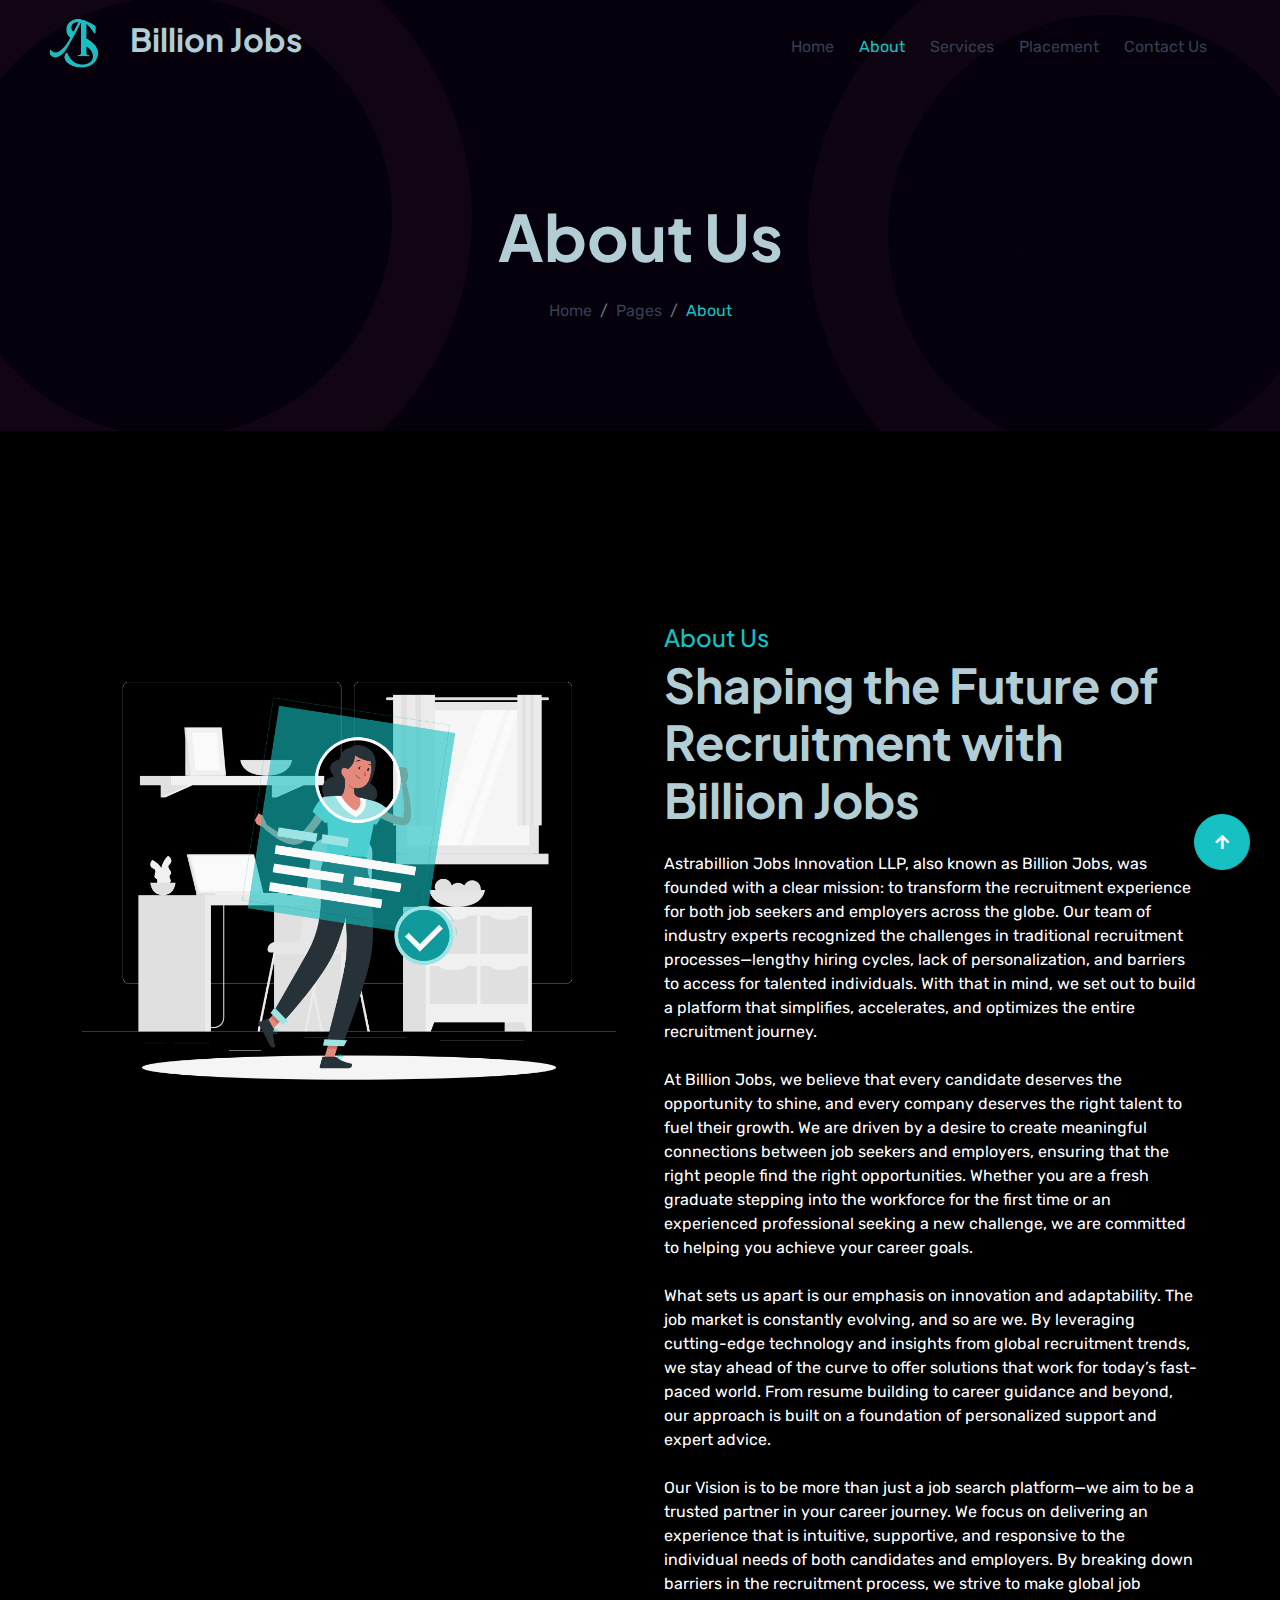
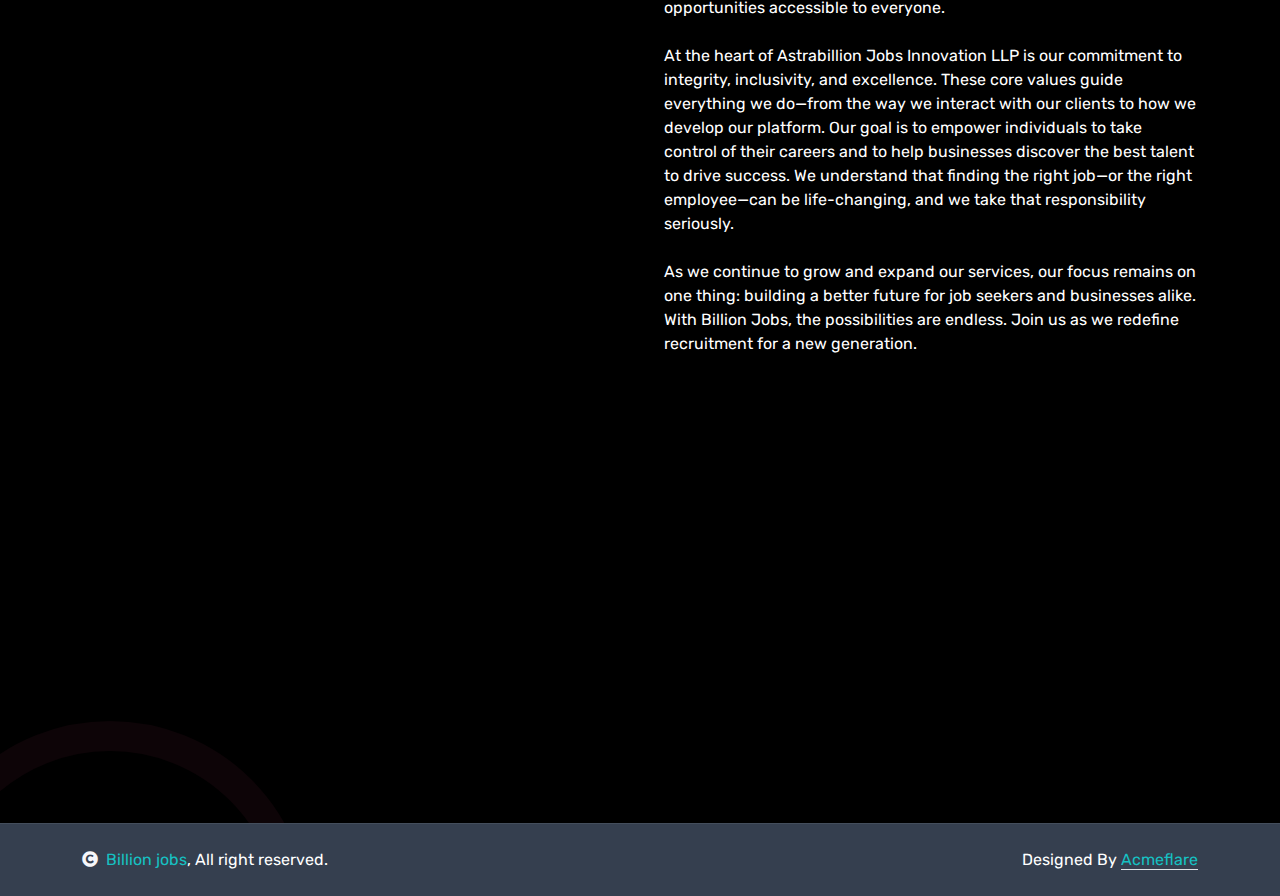
==== about.html @ 81c272f9 "first commit" ====
<!DOCTYPE html>
<html lang="en">

    <head>
        <meta charset="utf-8">
        <title>Billion jobs</title>
        <link rel="shortcut icon" href="img/logo.png" type="image/x-icon">
        <meta content="width=device-width, initial-scale=1.0" name="viewport">
        <meta content="" name="keywords">
        <meta content="" name="description">

        <!-- Google Web Fonts -->
        <link rel="preconnect" href="https://fonts.googleapis.com">
        <link rel="preconnect" href="https://fonts.gstatic.com" crossorigin>
        <link href="https://fonts.googleapis.com/css2?family=Plus+Jakarta+Sans:wght@500;600;700&family=Rubik:wght@400;500&display=swap" rel="stylesheet"> 

        <!-- Icon Font Stylesheet -->
        <link rel="stylesheet" href="https://use.fontawesome.com/releases/v5.15.4/css/all.css"/>
        <link href="https://cdn.jsdelivr.net/npm/bootstrap-icons@1.4.1/font/bootstrap-icons.css" rel="stylesheet">

        <!-- Libraries Stylesheet -->
        <link href="lib/animate/animate.min.css" rel="stylesheet">
        <link href="lib/owlcarousel/assets/owl.carousel.min.css" rel="stylesheet">
        <link href="lib/lightbox/css/lightbox.min.css" rel="stylesheet">


        <!-- Customized Bootstrap Stylesheet -->
        <link href="css/bootstrap.min.css" rel="stylesheet">

        <!-- Template Stylesheet -->
        <link href="css/style.css" rel="stylesheet">
    </head>

    <body>

        <!-- Spinner Start -->
        <div id="spinner" class="show bg-white position-fixed translate-middle w-100 vh-100 top-50 start-50 d-flex align-items-center justify-content-center">
            <div class="spinner-border text-primary" style="width: 3rem; height: 3rem;" role="status">
                <span class="sr-only">Loading...</span>
            </div>
        </div>
        <!-- Spinner End -->


        <!-- Navbar & Hero Start -->
        <div class="container-fluid header position-relative overflow-hidden p-0">
            <nav class="navbar navbar-expand-lg fixed-top navbar-light px-4 px-lg-5 py-3 py-lg-0">
                <a href="index.html" class="navbar-brand p-0">
                  
                   <h2 style="font-weight:bolder;"> <img src="img/logo.png" alt="Logo"> &nbsp; &nbsp;  Billion Jobs </h2>
                </a>
                <button class="navbar-toggler" type="button" data-bs-toggle="collapse" data-bs-target="#navbarCollapse">
                    <span class="fa fa-bars"></span>
                </button>
                <div class="collapse navbar-collapse" id="navbarCollapse">
                    <div class="navbar-nav ms-auto py-0">
                        <a href="index.html" class="nav-item nav-link ">Home</a>
                        <a href="about.html" class="nav-item nav-link active">About</a>
                        <a href="service.html" class="nav-item nav-link">Services</a>
                        <a href="Placement.html" class="nav-item nav-link">Placement</a>
                        
                        
                        <a href="contact.html" class="nav-item nav-link">Contact Us</a>
                    </div>
                   
                </div>
            </nav>
        <!-- Navbar & Hero End -->


         <!-- Header Start -->
         <div class="container-fluid bg-breadcrumb">
            <ul class="breadcrumb-animation">
                <li></li>
                <li></li>
                <li></li>
                <li></li>
                <li></li>
                <li></li>
                <li></li>
                <li></li>
                <li></li>
                <li></li>
            </ul>
            <div class="container text-center py-5" style="max-width: 900px;">
                <h3 class="display-3 mb-4 wow fadeInDown" data-wow-delay="0.1s">About Us</h1>
                <ol class="breadcrumb justify-content-center mb-0 wow fadeInDown" data-wow-delay="0.3s">
                    <li class="breadcrumb-item"><a href="index.html">Home</a></li>
                    <li class="breadcrumb-item"><a href="#">Pages</a></li>
                    <li class="breadcrumb-item active text-primary">About</li>
                </ol>    
            </div>
        </div>
        <!-- Header End -->


        <!-- About Start -->
      <!-- About Start -->
      <div class="container-fluid overflow-hidden py-5" style="margin-top: 6rem;">
        <div class="container py-5">
            <div class="row g-5">
                <div class="col-lg-6 wow fadeInUp" data-wow-delay="0.1s">
                    <div class="RotateMoveLeft">
                        <img src="img/about-1.png" class="img-fluid w-100" alt="Billion Jobs Team">
                    </div>
                </div>
                <div class="col-lg-6 wow fadeInUp" data-wow-delay="0.3s">
                    <h4 class="mb-1 text-primary">About Us</h4>
                    <h1 class="display-5 mb-4">Shaping the Future of Recruitment with Billion Jobs</h1>
                    <p class="mb-4">
                        Astrabillion Jobs Innovation LLP, also known as Billion Jobs, was founded with a clear mission: to transform the recruitment experience for both job seekers and employers across the globe. Our team of industry experts recognized the challenges in traditional recruitment processes—lengthy hiring cycles, lack of personalization, and barriers to access for talented individuals. With that in mind, we set out to build a platform that simplifies, accelerates, and optimizes the entire recruitment journey.
                    </p>
                    <p class="mb-4">
                        At Billion Jobs, we believe that every candidate deserves the opportunity to shine, and every company deserves the right talent to fuel their growth. We are driven by a desire to create meaningful connections between job seekers and employers, ensuring that the right people find the right opportunities. Whether you are a fresh graduate stepping into the workforce for the first time or an experienced professional seeking a new challenge, we are committed to helping you achieve your career goals.
                    </p>
                    <p class="mb-4">
                        What sets us apart is our emphasis on innovation and adaptability. The job market is constantly evolving, and so are we. By leveraging cutting-edge technology and insights from global recruitment trends, we stay ahead of the curve to offer solutions that work for today’s fast-paced world. From resume building to career guidance and beyond, our approach is built on a foundation of personalized support and expert advice.
                    </p>
                    <p class="mb-4">
                        Our Vision is to be more than just a job search platform—we aim to be a trusted partner in your career journey. We focus on delivering an experience that is intuitive, supportive, and responsive to the individual needs of both candidates and employers. By breaking down barriers in the recruitment process, we strive to make global job opportunities accessible to everyone.
                    </p>
                    <p class="mb-4">
                        At the heart of Astrabillion Jobs Innovation LLP is our commitment to integrity, inclusivity, and excellence. These core values guide everything we do—from the way we interact with our clients to how we develop our platform. Our goal is to empower individuals to take control of their careers and to help businesses discover the best talent to drive success. We understand that finding the right job—or the right employee—can be life-changing, and we take that responsibility seriously.
                    </p>
                    <p class="mb-4">
                        As we continue to grow and expand our services, our focus remains on one thing: building a better future for job seekers and businesses alike. With Billion Jobs, the possibilities are endless. Join us as we redefine recruitment for a new generation.
                    </p>
                </div>
            </div>
        </div>
    </div>
    
<!-- About End -->

        <!-- About End -->


      
 <!-- Footer Start -->
 <div class="container-fluid footer py-5 wow fadeIn" data-wow-delay="0.2s">
    <div class="container py-5">
        <div class="row g-5">
            <div class="col-md-6 col-lg-6 col-xl-6">
                <div class="footer-item d-flex flex-column">
                    <h4 class="mb-4">Contact Info</h4>
                    <a href="mailto:admin@billionjobs.in"><i class="fas fa-envelope me-2"></i> admin@billionjobs.in</a>
                    <a href="tel:+917994509956"><i class="fas fa-phone me-2"></i> +91 79945 09956</a>
                    <div class="d-flex align-items-center">
                        <i class="fas fa-share fa-2x text-secondary me-2"></i>
                        <a class="btn-square btn btn-primary rounded-circle mx-1" href="https://www.instagram.com/billion_jobs?igsh=MWQ5cG5sejhnY2w0Mg==" target="_blank"><i class="fab fa-instagram"></i></a>
                        <a class="btn-square btn btn-primary rounded-circle mx-1" href="https://www.facebook.com/billionjobs.in?mibextid=ZbWKwL" target="_blank"><i class="fab fa-facebook-f"></i></a>
                        <a class="btn-square btn btn-primary rounded-circle mx-1" href="https://www.linkedin.com/company/billion-jobs/" target="_blank"><i class="fab fa-linkedin-in"></i></a>
                    </div>
                </div>
            </div>
            <div class="col-md-6 col-lg-6 col-xl-6">
                
            </div>
        </div>
    </div>
</div>

<!-- Footer End -->


<!-- Copyright Start -->
<div class="container-fluid copyright py-4">
    <div class="container">
        <div class="row g-4 align-items-center">
            <div class="col-md-6 text-center text-md-start mb-md-0">
                <span class="text-white"><a href="#"><i class="fas fa-copyright text-light me-2"></i>Billion jobs</a>, All right reserved.</span>
            </div>
            <div class="col-md-6 text-center text-md-end text-white">
                <!--/* This template is free as long as you keep the below author’s credit link/attribution link/backlink. ***/-->
                <!--/*** If you'd like to use the template without the below author’s credit link/attribution link/backlink, ***/-->
                <!--/*** you can purchase the Credit Removal License from "https://htmlcodex.com/credit-removal". ***/-->
                Designed By <a class="border-bottom" href="https://www.acmeflare.in/">Acmeflare</a>
            </div>
        </div>
    </div>
</div>
<!-- Copyright End -->


        <!-- Back to Top -->
        <a href="#" class="btn btn-primary btn-lg-square back-to-top"><i class="fa fa-arrow-up"></i></a>   

        
    <!-- JavaScript Libraries -->
    <script src="https://ajax.googleapis.com/ajax/libs/jquery/3.6.4/jquery.min.js"></script>
    <script src="https://cdn.jsdelivr.net/npm/bootstrap@5.0.0/dist/js/bootstrap.bundle.min.js"></script>
    <script src="lib/wow/wow.min.js"></script>
    <script src="lib/easing/easing.min.js"></script>
    <script src="lib/waypoints/waypoints.min.js"></script>
    <script src="lib/counterup/counterup.min.js"></script>
    <script src="lib/owlcarousel/owl.carousel.min.js"></script>
    <script src="lib/lightbox/js/lightbox.min.js"></script>
    

    <!-- Template Javascript -->
    <script src="js/main.js"></script>
    </body>

</html>
---- css/style.css ----
/*** Spinner Start ***/
/*** Spinner ***/
#spinner {
    opacity: 0;
    visibility: hidden;
    transition: opacity .5s ease-out, visibility 0s linear .5s;
    z-index: 99999;
}

#spinner.show {
    transition: opacity .5s ease-out, visibility 0s linear 0s;
    visibility: visible;
    opacity: 1;
}
/*** Spinner End ***/
body{
    background-color: black;
    color: white;
}
.back-to-top {
    position: fixed;
    right: 30px;
    bottom: 30px;
    display: flex;
    width: 45px;
    height: 45px;
    align-items: center;
    justify-content: center;
    transition: 0.5s;
    z-index: 99;
}
.form-floating{
    color: #000000;
}
/*** Button Start ***/
.btn {
    font-weight: 600;
    transition: .5s;
}

.btn-square {
    width: 32px;
    height: 32px;
}

.btn-sm-square {
    width: 34px;
    height: 34px;
}

.btn-md-square {
    width: 44px;
    height: 44px;
}

.btn-lg-square {
    width: 56px;
    height: 56px;
}

.btn-square,
.btn-sm-square,
.btn-md-square,
.btn-lg-square {
    padding: 0;
    display: flex;
    align-items: center;
    justify-content: center;
    font-weight: normal;
    border-radius: 50%;
}

.btn.btn-primary {
    background: var(--bs-primary) !important;
    color: var(--bs-white) !important;
    font-weight: 400;
    transition: 0.5s;
}

.btn.btn-primary:hover {
    background: var(--bs-white) !important;
    color: var(--bs-primary) !important;
}

.btn.btn-light {
    background: var(--bs-light) !important;
    color: var(--bs-primary) !important;
    font-weight: 400;
    transition: 0.5s;
}

.btn.btn-light:hover {
    background: var(--bs-primary) !important;
    color: var(--bs-light) !important;
}


.RotateMoveLeft {
    position: relative;
    animation: RotateMoveLeft 10s linear infinite;
}

.RotateMoveRight {
    position: relative;
    animation: RotateMoveLeft 10s linear infinite;
}

@keyframes RotateMoveLeft {
    0%   {left: 0px;}
    50%   {left: 40px;}
    100%  {left: 0px;}
}

@keyframes RotateMoveRight {
    0%   {right: 0px;}
    50%   {right: 40px;}
    100%  {right: 0px;}
}


/*** Navbar ***/
.navbar-light .navbar-nav .nav-link {
    margin-right: 25px;
    padding: 35px 0;
    color: var(--bs-dark) !important;
    font-size: 16px;
    font-weight: 400;
    outline: none;
    transition: .5s;


}

.sticky-top.navbar-light .navbar-nav .nav-link {
    padding: 20px 0;
    color: var(--dark) !important;
}

.navbar-light .navbar-nav .nav-link:hover,
.navbar-light .navbar-nav .nav-link.active {
    color: var(--bs-primary) !important;
}

.navbar-light .navbar-brand img {
    max-height: 50px;
    transition: .5s;
}

.sticky-top.navbar-light .navbar-brand img {
    max-height: 45px;
}

.navbar .dropdown-toggle::after {
    border: none;
    content: "\f107";
    font-family: "Font Awesome 5 Free";
    font-weight: 600;
    vertical-align: middle;
    margin-left: 8px;
}

@media (min-width: 1200px) {
    .navbar .nav-item .dropdown-menu {
        display: block;
        visibility: hidden;
        top: 100%;
        transform: rotateX(-75deg);
        transform-origin: 0% 0%;
        border: 0;
        border-radius: 10px;
        transition: .5s;
        opacity: 0;
    }
}

.dropdown .dropdown-menu a:hover {
    background: var(--bs-primary);
    color: var(--bs-white);
}

.navbar .nav-item:hover .dropdown-menu {
    transform: rotateX(0deg);
    visibility: visible;
    background: var(--bs-light) !important;
    transition: .5s;
    opacity: 1;
}

.collapse.navbar-collapse {
    transition: 0.5s;
 
}

@media (max-width: 992px) {
    nav.bg-transparent {
        position: absolute;
        width: 100%;
        background: transparent !important;
    }

    .navbar.navbar-expand-lg button span {
        position: relative;
        z-index: 99;
    }

    .navbar {
        position: relative;
        background: var(--bs-light);
        z-index: 2;
    }

    .sticky-top.navbar-light {
        position: relative;
        background: #000000 !important;
        padding: 0 20px 20px 20px !important;
    }

    .sticky-top.navbar-light {
        background: transparent;
    }

    nav.navbar {
        padding: 0 30px 30px 0;
        background-color: #000000;
    }

    .navbar.navbar-expand-lg .navbar-toggler {
        padding: 10px 20px;
        border: 1px solid var(--bs-primary);
        color: var(--bs-primary);
    }

    .navbar-light .navbar-collapse {
        margin-top: 15px;
        border-top: 1px solid #000000;
   
    }

    .navbar-light .navbar-nav .nav-link,
    .sticky-top.navbar-light .navbar-nav .nav-link {
        padding: 10px 0;
        margin-left: 0;
        color: var(--bs-dark) !important;
    }


    .navbar-light .navbar-brand img {
        max-height: 45;
    }

    .headerhero {
        margin-top: -100px !important;
    }
}

@media (min-width: 992px) {
    .navbar-light {
        position: absolute;
        width: 100%;
        top: 0;
        left: 0;
        background: transparent !important;
        z-index: 999;
    }
    
    .sticky-top.navbar-light {
        position: fixed;
        background: black !important;
    }
}
/*** Navbar End ***/

/*** Single Page Hero Header Start ***/
.bg-breadcrumb {
    position: relative;
    overflow: hidden;
    background: linear-gradient(rgba(102, 16, 242, 0.05), rgba(102, 16, 242, 0.05));
    background-position: center center;
    background-repeat: no-repeat;
    background-size: cover;
    padding: 150px 0 60px 0;
    margin-bottom: 6rem;
    transition: 0.5s;
}

.bg-breadcrumb::after {
    content: "";
    position: absolute;
    bottom: -20%;
    left: -10%;
    width: 600px;
    height: 600px;
    border-radius: 300px;
    border: 80px solid rgba(247, 71, 128, 0.05);
    background: transparent;
    animation: RotateMoveSingle 5s linear infinite;
    z-index: -1;
}

.bg-breadcrumb .breadcrumb {
    position: relative;
    z-index: 2;
}


@keyframes RotateMoveSingle {
    0% {
        -webkit-transform: rotateZ(0deg) rotate(0deg) translate3d(0, 1%, 0) rotateZ(0deg);
        transform: rotateZ(0deg) rotate(0deg) translate3d(0, 1%, 0) rotateZ(0deg);
    }
      100% {
        -webkit-transform: rotateZ(360deg) rotate(360deg) translate3d(0, 1%, 0) rotateZ(-360deg);
        transform: rotateZ(360deg) rotate(360deg) translate3d(0, 1%, 0) rotateZ(-360deg);
    }

    0% {bottom: 0px;}
    50%   {left: -10px;}
    75%   {bottom: 10%;}
    100%  {bottom: 0px;}
}

.bg-breadcrumb::before {
    content: "";
    position: absolute;
    top: -15%;
    right: -10%;
    width: 600px;
    height: 600px;
    border-radius: 300px;
    border: 80px solid rgba(247, 71, 128, 0.04);
    background: transparent;
    animation: RotateMoveSingle 5s linear infinite;
    z-index: -1;
}

@keyframes RotateMoveSingle {
    0% {
        -webkit-transform: rotateZ(0deg) rotate(0deg) translate3d(0, 1%, 0) rotateZ(0deg);
        transform: rotateZ(0deg) rotate(0deg) translate3d(0, 1%, 0) rotateZ(0deg);
    }
      100% {
        -webkit-transform: rotateZ(360deg) rotate(360deg) translate3d(0, 1%, 0) rotateZ(-360deg);
        transform: rotateZ(360deg) rotate(360deg) translate3d(0, 1%, 0) rotateZ(-360deg);
    }

    0% {top: 0px;}
    50%   {top: 10%;}
    100%  {top: 0px;}
}

@media (max-width: 992px) {
    .bg-breadcrumb {
        padding-top: 100px !important;
    }
}

.bg-breadcrumb .breadcrumb-item a {
    color: var(--bs-dark) !important;
}


.breadcrumb-animation {
    position: absolute;
    top: 0;
    left: 0;
    width: 100%;
    height: 100%;
    overflow: hidden;
}

.breadcrumb-animation li {
    position: absolute;
    display: block;
    list-style: none;
    width: 20px;
    height: 20px;
    background: rgba(102, 16, 242, 0.07);
    animation: animate 25s linear infinite;
    bottom: -150px;
    
}

.breadcrumb-animation li:nth-child(1) {
    left: 25%;
    width: 80px;
    height: 80px;
    animation-delay: 0s;
}


.breadcrumb-animation li:nth-child(2) {
    left: 10%;
    width: 20px;
    height: 20px;
    animation-delay: 2s;
    animation-duration: 12s;
}

.breadcrumb-animation li:nth-child(3) {
    left: 70%;
    width: 20px;
    height: 20px;
    animation-delay: 4s;
}

.breadcrumb-animation li:nth-child(4) {
    left: 40%;
    width: 60px;
    height: 60px;
    animation-delay: 0s;
    animation-duration: 18s;
}

.breadcrumb-animation li:nth-child(5) {
    left: 65%;
    width: 20px;
    height: 20px;
    animation-delay: 0s;
}

.breadcrumb-animation li:nth-child(6) {
    left: 75%;
    width: 110px;
    height: 110px;
    animation-delay: 3s;
}

.breadcrumb-animation li:nth-child(7) {
    left: 35%;
    width: 150px;
    height: 150px;
    animation-delay: 7s;
}

.breadcrumb-animation li:nth-child(8) {
    left: 50%;
    width: 25px;
    height: 25px;
    animation-delay: 15s;
    animation-duration: 45s;
}

.breadcrumb-animation li:nth-child(9) {
    left: 20%;
    width: 15px;
    height: 15px;
    animation-delay: 2s;
    animation-duration: 35s;
}

.breadcrumb-animation li:nth-child(10) {
    left: 85%;
    width: 150px;
    height: 150px;
    animation-delay: 0s;
    animation-duration: 11s;
}

@keyframes animate {

    0%{
        transform: translateY(0) rotate(0deg);
        opacity: 1;
        border-radius: 0;
    }

    100%{
        transform: translateY(-1000px) rotate(720deg);
        opacity: 0;
        border-radius: 50%;
    }

}
/*** Single Page Hero Header End ***/


/*** Hearo Header Start ***/
.header::after {
    position: absolute;
    content: "";
    top: 0;
    right: 0;
    width: 60%;
    height: 100%;
    background: transparent;
    border-radius: 22% 78% 33% 67% / 32% 0% 100% 68%;
    animation: bgMove 5s linear infinite;
    z-index: -1;
}

@keyframes bgMove {
    0%   {right: 0px;}
    50%   {right: 20px;}
    100%  {right: 0px;}
}

.header::before {
    content: "";
    position: absolute;
    bottom: -9%;
    left: -7%;
    width: 400px;
    height: 400px;
    border-radius: 200px;
    border: 30px solid rgba(247, 71, 128, 0.05);
    background: transparent;
    animation: RotateMoveHeader 5s linear infinite;
    z-index: -1;

}

@keyframes RotateMoveHeader {
    0% {
        -webkit-transform: rotateZ(0deg) rotate(0deg) translate3d(0, 1%, 0) rotateZ(0deg);
        transform: rotateZ(0deg) rotate(0deg) translate3d(0, 1%, 0) rotateZ(0deg);
    }
      100% {
        -webkit-transform: rotateZ(360deg) rotate(360deg) translate3d(0, 1%, 0) rotateZ(-360deg);
        transform: rotateZ(360deg) rotate(360deg) translate3d(0, 1%, 0) rotateZ(-360deg);
    }


    0% {bottom: 0px;}
    50%   {left: -10px;}
    75%   {bottom: 9%;}
    100%  {bottom: 0px;}
}

.hero-header {
    padding-top: 160px;
    padding-bottom: 100px;
    position: relative;
}

.hero-header::after {
    content: "";
    position: absolute;
    left: 100px;
    bottom: 100px;
    width: 58px;
    height: 50px;
    background: url(../img/sty-1.png) center center no-repeat;
    animation: RotateMoveSty-3 45s linear infinite;
    transition: 0.5s;
    z-index: -1;
    
}

@keyframes RotateMoveSty-3 {
    0%   {left: 100px;}
    40%   {bottom: -0px;}
    50%   {left: 700px;}
    70%   {bottom: 500px;}
    80%   {left: 400px;}
    95%   {bottom: -0px;}
    100%  {left: 100px;}
}

.hero-header::before {
    content: "";
    position: absolute;
    left: 100px;
    bottom: 100px;
    width: 300px;
    height: 300px;
    border-radius: 150px;
    border: 30px solid rgba(102, 16, 242, 0.05);
    background: transparent;
    animation: RotateMoveSty-4 45s linear infinite;
    transition: 0.5s;
    z-index: -1;
    
}

@keyframes RotateMoveSty-4 {
    0%   {left: 100px;}
    40%   {bottom: -0px;}
    50%   {left: 700px;}
    70%   {bottom: 500px;}
    80%   {left: 400px;}
    95%   {bottom: -0px;}
    100%  {left: 100px;}
}


.hero-header .rotate-img {
    position: absolute;
    top: 70px;
    left: 20px;
}

.hero-header .rotate-img .rotate-sty-2 {
    position: absolute;
    top: 100px;
    left: 50px;
    width: 50px;
    height: 50px;
    border-radius: 30px;
    border: 5px solid rgba(247, 71, 128, 0.1);
    background: transparent;
    animation: RotateMoveSty-2 45s linear infinite;
    transition: 0.5s;

}

/* @keyframes RotateMoveSty-2 {
    0%   {left: 0px;}
    40%   {top: -30px;}
    50%   {left: 500px;}
    70%   {top: 200px;}
    80%   {left: 100px;}
    95%   {top: -30px;}
    100%  {left: 0px;}
}

.hero-header .rotate-img img {
    position: relative;
    animation: RotateMove 30s linear infinite;
    z-index: -1;
}

@keyframes RotateMove {
    0%   {left: 0px;}
    50%   {left: 200px;}
    100%  {left: 0px;}
}


@media (max-width: 992px) {
    .hero-header {
        padding-top: 80px;
        
    }

    .hero-header .rotate-img img {
        margin-top: 100px;
    }
   
} */
/*** Hero Header End ***/


/*** Service Start ***/
.service .service-item {
    box-shadow: 0 0 45px rgba(0, 0, 0, 0.1);
}

.service .service-item,
.service .service-item .service-icon,
.service .service-item a {
    transition: 0.5s;
}

.service .service-item:hover {
    background: rgba(58, 173, 177, 0.09);
    border: 1px ;
}


.service .service-item:hover .service-icon,
.service .service-item:hover a {
    background: var(--bs-white) !important;
}

.service .service-item:hover a:hover {
    background: var(--bs-primary) !important;
    color: var(--bs-white);
}

/*** Service End ***/


/*** Features Start ***/
.feature .feature-img {
    background: var(--bs-light);
    border-radius: 58% 42% 21% 79% / 30% 29% 71% 70%;
}
/*** Features End ***/


/*** Pricing Start ***/
.price .price-item {
    position: relative;
    overflow: hidden;
    transition: 0.5s;
}

.price .price-item:hover {
    background: var(--bs-white) !important;
    box-shadow: 0 0 45px rgba(0, 0, 0, 0.2);
}

.price .price-item .pice-item-offer {
    position: absolute;
    width: 200px;
    height: 110px;
    top: -45px;
    right: -80px;
    background: var(--bs-primary) !important;
    color: var(--bs-white);
    transform: rotate(42deg);
    display: flex;
    align-items: end;
    justify-content: center;
    padding-bottom: 10px;
}
/*** Pricing End ***/


/*** Blog Start ***/
.blog .blog-item {
    border-radius: 10px;
}

.blog .blog-item .blog-img {
    position: relative;
    overflow: hidden;
    background: rgba(102, 16, 242, 0.2);
    border-top-right-radius: 10px;
    border-top-left-radius: 10px;
}

.blog .blog-item .blog-img .blog-info {
    position: absolute;
    width: 100%;
    height: 100%;
    bottom: 0;
    left: 0;
    padding: 20px;
    background: rgba(102, 16, 242, 0.2);
    color: var(--bs-white) !important;
    display: flex;
    align-items: end;
    justify-content: space-between;
    transition: 0.5s;
}

.blog .blog-item .blog-img:hover .blog-info {
    background: rgba(0, 0, 0, .4);
}


.blog .blog-item .blog-content {
    border-bottom-left-radius: 10px;
    border-bottom-right-radius: 10px;
}

.blog .blog-item .blog-img img {
    transition: 0.5s;
}

.blog .blog-item .blog-img:hover img {
    transform: scale(1.1);
}
/*** Blog End ***/


/*** Testimonial Start ***/
.testimonial {
    position: relative;
    background: var(--bs-light);
    overflow: hidden;
    z-index: 1;
}
.testimonial::after {
    content: "";
    position: absolute;
    top: 30%;
    left: 0;
    width: 80px;
    height: 80px;
    border-radius: 40px;
    background: url(../img/testimonial-img-2.jpg) center center no-repeat;
    animation: TestimonialMoveLeft 100s linear infinite;
    z-index: -1;

}

.testimonial::before {
    content: "";
    position: absolute;
    top: 30%;
    right: 0;
    width: 80px;
    height: 80px;
    border-radius: 40px;
    background: url(../img/testimonial-img-3.jpg) center center no-repeat;
    animation: TestimonialMoveRight 100s linear infinite;
    z-index: -1;

}

@keyframes TestimonialMoveLeft {
    0%   {left: 0px;}
    25%   {top: 100px;}
    50%   {left: 100%;}
    75%   {top: 80%;}
    100%  {left: 0px;}
}

@keyframes TestimonialMoveRight {
    0%   {right: 0px;}
    25%   {top: 100px;}
    50%   {right: 100%;}
    75%   {top: 80%;}
    100%  {right: 0px;}
}

.testimonial .testimonial-carousel.owl-carousel {
    position: relative;
    padding: 0 35px;
    transition: 0.5s;
}

.testimonial .testimonial-carousel .owl-nav .owl-prev {
    position: absolute;
    top: 50%;
    left: 10px;
    transform: translateY(-50%);
    width: 65px;
    height: 65px;
    border-radius: 40px;
    display: flex;
    align-items: center;
    justify-content: center;
    background: rgba(102, 16, 242, 0.09);
    color: var(--bs-primary);
    transition: 0.5s;
}

.testimonial .testimonial-carousel .owl-nav .owl-next {
    position: absolute;
    top: 50%;
    right: 10px;
    transform: translateY(-50%);
    width: 65px;
    height: 65px;
    border-radius: 40px;
    display: flex;
    align-items: center;
    justify-content: center;
    background: rgba(102, 16, 242, 0.09);
    color: var(--bs-primary);
    transition: 0.5s;
}


.testimonial .testimonial-carousel .owl-nav .owl-prev:hover,
.testimonial .testimonial-carousel .owl-nav .owl-next:hover {
    background: var(--bs-primary);
    color: var(--bs-white) !important;
}


.testimonial-carousel .owl-dots {
    width: 100%;
    height: 120px;
    display: flex;
    align-items: center;
    justify-content: center;
    margin-top: 10px;
    transition: 0.5s;
}

.testimonial-carousel .owl-dots .owl-dot img {
    width: 40px;
    height: 40px;
    border-radius: 20px;
    margin-right: 15px;
    transition: 0.5s;
}

.testimonial-carousel .owl-dots .owl-dot.active img {
    width: 70px;
    height: 70px;
    border-radius: 40px;
    border: 4px solid var(--bs-secondary);
}

@media (min-width: 900px) {
    .testimonial .testimonial-carousel .testimonial-item .testimonial-inner p.fs-7 {
        font-size: 20px;
    }
}

@media (max-width: 576px) {
    .testimonial .testimonial-carousel.owl-carousel {
        padding: 0;
    }

    .testimonial .testimonial-carousel .owl-nav .owl-prev {
        margin-top: -250px;
        margin-left: -15px;
    }

    .testimonial .testimonial-carousel .owl-nav .owl-next {
        margin-top: -250px;
        margin-right: -15px;
    }
}
/*** Testimonial End ***/

/*** Contact Start ***/
.contact {
    position: relative;
    overflow: hidden;
    transition: 0.5s;
    z-index: 1;
}

.contact::after {
    content: "";
    position: absolute;
    top: 10%;
    left: -1%;
    width: 400px;
    height: 400px;
    border-radius: 200px;
    border: 60px solid rgba(102, 16, 242, 0.05);
    background: transparent;
    animation: ContactMoveLeft 50s linear infinite;
    z-index: 1;
}

@keyframes ContactMoveLeft {
    0%   {left: 0px;}
    25%   {top: 100px;}
    50%   {left: 90%;}
    75%   {top: 80%;}
    100%  {left: 0px;}
}

.contact::before {
    content: "";
    position: absolute;
    top: 10%;
    right: -1%;
    width: 400px;
    height: 400px;
    border-radius: 200px;
    border: 60px solid rgba(102, 16, 242, 0.05);
    background: transparent;
    animation: ContactMoveRight 50s linear infinite;
    z-index: 1;
}

@keyframes ContactMoveRight {
    0%   {right: 0px;}
    25%   {top: 100px;}
    50%   {right: 90%;}
    75%   {top: 80%;}
    100%  {right: 0px;}
}
/*** Contact End ***/


/*** Footer Start ***/
.footer {
    background: linear-gradient(rgba(102, 16, 242, 0.05), rgba(102, 16, 242, 0.05));
    background-position: center center;
    background-repeat: no-repeat;
    background-size: cover;
    color: aliceblue;
}
.footer .footer-item a {
    line-height: 35px;
    color: ghostwhite;
    transition: 0.5s;
}

.footer .footer-item p {
    line-height: 35px;
    color: aliceblue;
}

.footer .footer-item a:hover {
    letter-spacing: 2px;
    color: var(--bs-primary);
}

/*** Footer End ***/

/*** copyright Start ***/
.copyright {
    border-top: 1px solid rgba(255, 255, 255, 0.08);
    background: var(--bs-dark) !important;
}
/*** copyright end ***/
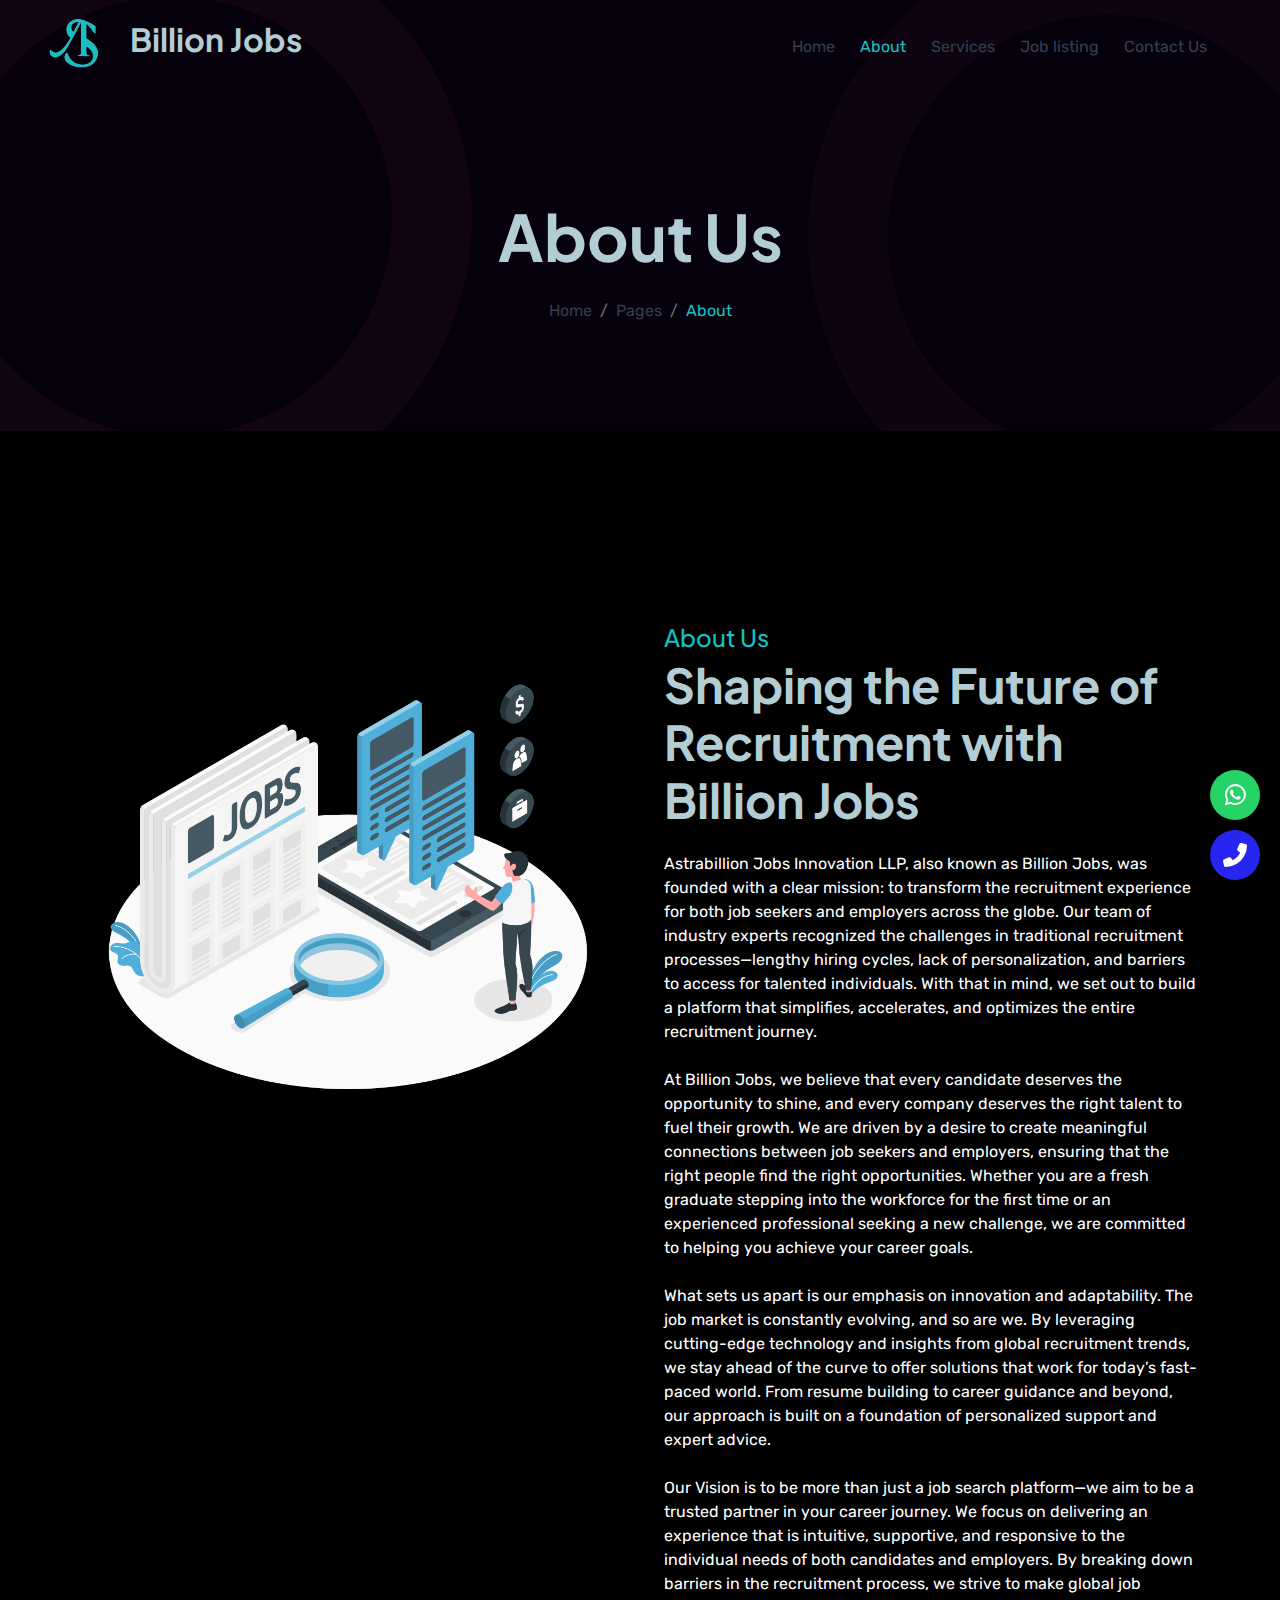
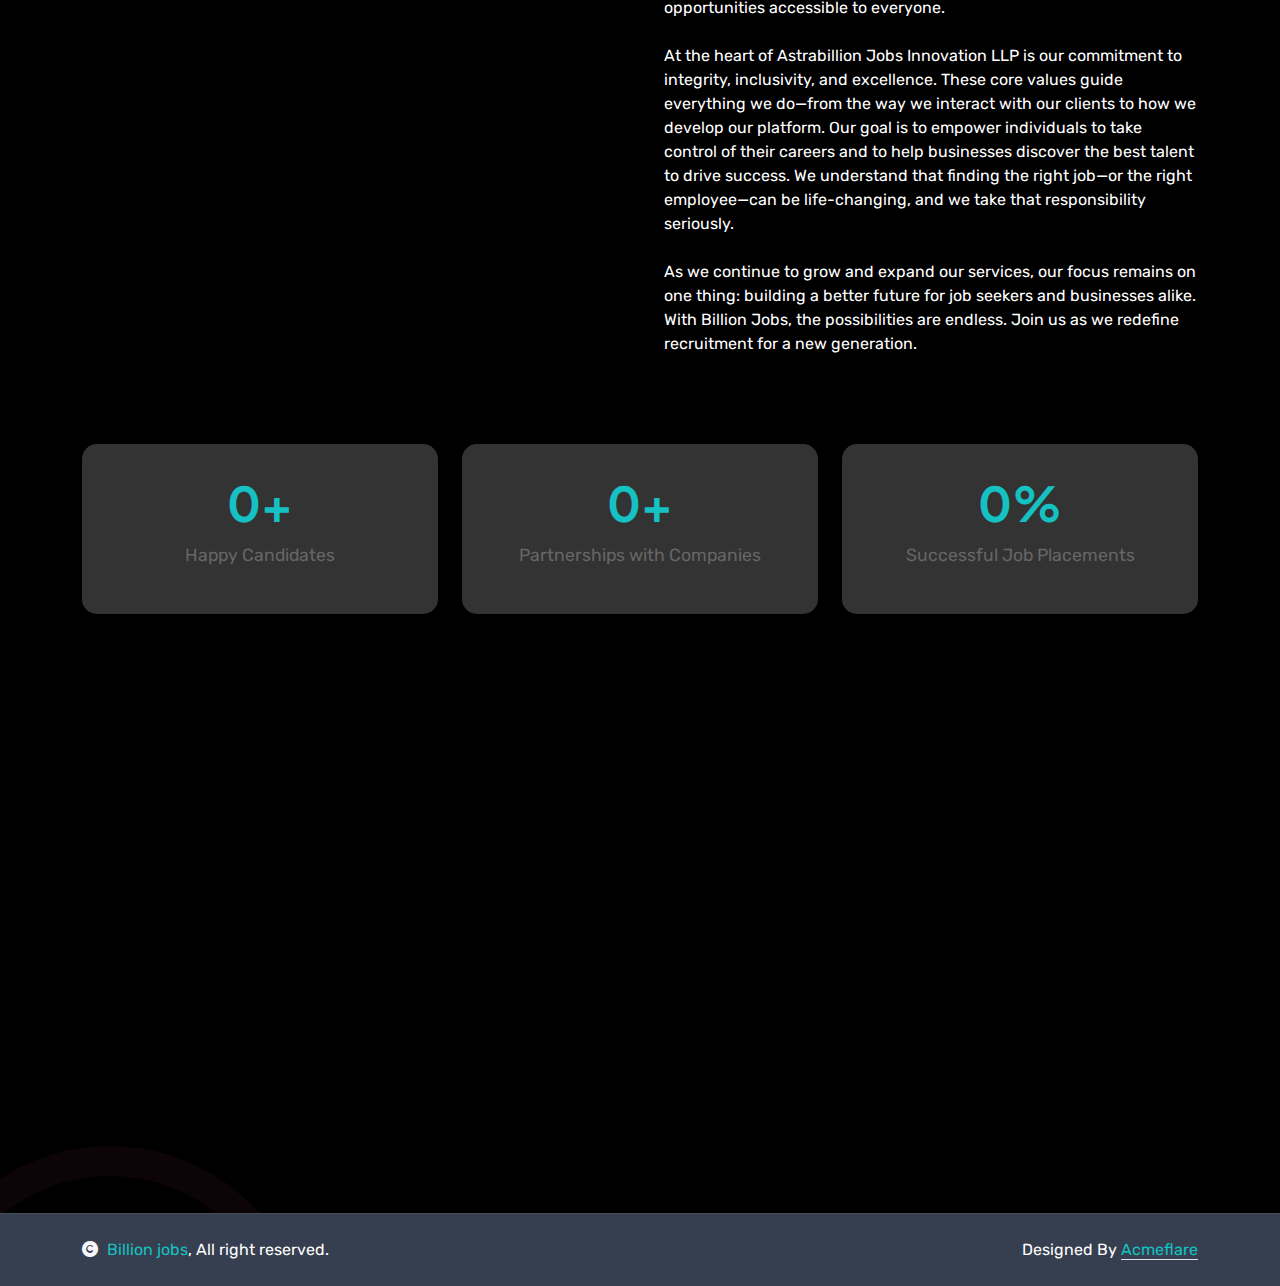
==== commit c3033c00: "last" ====
--- a/about.html
+++ b/about.html
@@ -17,6 +17,7 @@
         <!-- Icon Font Stylesheet -->
         <link rel="stylesheet" href="https://use.fontawesome.com/releases/v5.15.4/css/all.css"/>
         <link href="https://cdn.jsdelivr.net/npm/bootstrap-icons@1.4.1/font/bootstrap-icons.css" rel="stylesheet">
+        <link rel="stylesheet" href="https://cdnjs.cloudflare.com/ajax/libs/font-awesome/6.0.0-beta3/css/all.min.css">
 
         <!-- Libraries Stylesheet -->
         <link href="lib/animate/animate.min.css" rel="stylesheet">
@@ -57,7 +58,7 @@
                         <a href="index.html" class="nav-item nav-link ">Home</a>
                         <a href="about.html" class="nav-item nav-link active">About</a>
                         <a href="service.html" class="nav-item nav-link">Services</a>
-                        <a href="Placement.html" class="nav-item nav-link">Placement</a>
+                        <a href="Placement.html" class="nav-item nav-link">Job listing</a>
                         
                         
                         <a href="contact.html" class="nav-item nav-link">Contact Us</a>
@@ -101,7 +102,7 @@
             <div class="row g-5">
                 <div class="col-lg-6 wow fadeInUp" data-wow-delay="0.1s">
                     <div class="RotateMoveLeft">
-                        <img src="img/about-1.png" class="img-fluid w-100" alt="Billion Jobs Team">
+                        <img src="img/about-2.png" class="img-fluid w-100" alt="Billion Jobs Team">
                     </div>
                 </div>
                 <div class="col-lg-6 wow fadeInUp" data-wow-delay="0.3s">
@@ -125,6 +126,26 @@
                     <p class="mb-4">
                         As we continue to grow and expand our services, our focus remains on one thing: building a better future for job seekers and businesses alike. With Billion Jobs, the possibilities are endless. Join us as we redefine recruitment for a new generation.
                     </p>
+                </div>
+            </div>
+            <div id="counter-section" class="row text-center mt-5">
+                <div class="col-lg-4 col-sm-6 pt-3">
+                    <div class="counter">
+                        <h2 class="text-primary" style="color: #15c1c3;"><span class="counter-value" data-count="50">0</span>+</h2>
+                        <p>Happy Candidates</p>
+                    </div>
+                </div>
+                <div class="col-lg-4 col-sm-6 pt-3">
+                    <div class="counter">
+                        <h2 class="text-primary" style="color: #15c1c3;"><span class="counter-value" data-count="200">0</span>+</h2>
+                        <p>Partnerships with Companies</p>
+                    </div>
+                </div>
+                <div class="col-lg-4 col-sm-6 pt-3">
+                    <div class="counter">
+                        <h2 class="text-primary" style="color: #15c1c3;"><span class="counter-value" data-count="100">0</span>%</h2>
+                        <p>Successful Job Placements</p>
+                    </div>
                 </div>
             </div>
         </div>
@@ -140,7 +161,28 @@
  <div class="container-fluid footer py-5 wow fadeIn" data-wow-delay="0.2s">
     <div class="container py-5">
         <div class="row g-5">
-            <div class="col-md-6 col-lg-6 col-xl-6">
+            <div class="col-md-6 col-lg-6 col-xl-4">
+                <div class="footer-item d-flex flex-column">
+                    <h4 class="mb-4 text-dark">Quick Links</h4>
+                    <a href="about.html"> About Us</a>
+                    <a href="contact.html"> Contact Us</a>
+                    <a href="Placement.html"> Job listing</a>
+                    <a href="service.html"> Services</a>
+                
+                </div>
+            </div>
+            <div class="col-md-6 col-lg-6 col-xl-4">
+                <div class="footer-item d-flex flex-column">
+                    <h4 class="mb-4 text-dark">Services</h4>
+                    <a > Candidate Registration</a>
+                    <a > Resume Building & Cover Letter</a>
+                    <a > Freshers Package</a>
+                    <a > Experienced Candidates</a>
+                    <a >Career Guidance</a>
+                    <a > Complete HR Solutions</a>
+                </div>
+            </div>
+            <div class="col-md-6 col-lg-6 col-xl-4">
                 <div class="footer-item d-flex flex-column">
                     <h4 class="mb-4">Contact Info</h4>
                     <a href="mailto:admin@billionjobs.in"><i class="fas fa-envelope me-2"></i> admin@billionjobs.in</a>
@@ -181,9 +223,17 @@
 </div>
 <!-- Copyright End -->
 
-
-        <!-- Back to Top -->
-        <a href="#" class="btn btn-primary btn-lg-square back-to-top"><i class="fa fa-arrow-up"></i></a>   
+<div class="floating-buttons">
+    <!-- WhatsApp Button -->
+    <a href="https://wa.me/917994509956" target="_blank" class="whatsapp-btn">
+        <i class="fab fa-whatsapp"></i>
+    </a>
+
+    <!-- Call Button -->
+    <a href="tel:+917994509956" class="call-btn" style="background-color: rgb(38, 38, 240);">
+        <i class="fas fa-phone-alt"></i>
+    </a>
+</div>
 
         
     <!-- JavaScript Libraries -->
--- a/css/style.css
+++ b/css/style.css
@@ -70,7 +70,20 @@
     font-weight: normal;
     border-radius: 50%;
 }
-
+.btn-primaryp {
+    background-color: #28a3a7;
+    color: white;
+    text-decoration: none;
+    padding: 10px 20px;
+    border-radius: 5px;
+    font-weight: bold;
+    text-transform: uppercase;
+
+}
+.btn-primaryp:hover {
+    background-color: #1e8888;
+    color: wheat;
+}
 .btn.btn-primary {
     background: var(--bs-primary) !important;
     color: var(--bs-white) !important;
@@ -526,9 +539,29 @@
     75%   {bottom: 9%;}
     100%  {bottom: 0px;}
 }
-
+.job-listing {
+    background-color: #1c1c1c;
+    border-radius: 12px;
+    padding: 20px;
+    color: #fff;
+    box-shadow: 0 8px 16px rgba(0, 0, 0, 0.2);
+    transition: transform 0.3s ease, box-shadow 0.3s ease;
+}
+.job-listing:hover {
+    transform: translateY(-5px);
+    box-shadow: 0 16px 24px rgba(0, 0, 0, 0.3);
+}
+.card-title {
+    font-size: 1.6rem;
+    font-weight: bold;
+    margin-bottom: 10px;
+}
+.card-text {
+    margin-bottom: 12px;
+    font-size: 1rem;
+}
 .hero-header {
-    padding-top: 160px;
+    padding-top: 220px;
     padding-bottom: 100px;
     position: relative;
 }
@@ -759,53 +792,12 @@
 /*** Testimonial Start ***/
 .testimonial {
     position: relative;
-    background: var(--bs-light);
+
     overflow: hidden;
     z-index: 1;
 }
-.testimonial::after {
-    content: "";
-    position: absolute;
-    top: 30%;
-    left: 0;
-    width: 80px;
-    height: 80px;
-    border-radius: 40px;
-    background: url(../img/testimonial-img-2.jpg) center center no-repeat;
-    animation: TestimonialMoveLeft 100s linear infinite;
-    z-index: -1;
-
-}
-
-.testimonial::before {
-    content: "";
-    position: absolute;
-    top: 30%;
-    right: 0;
-    width: 80px;
-    height: 80px;
-    border-radius: 40px;
-    background: url(../img/testimonial-img-3.jpg) center center no-repeat;
-    animation: TestimonialMoveRight 100s linear infinite;
-    z-index: -1;
-
-}
-
-@keyframes TestimonialMoveLeft {
-    0%   {left: 0px;}
-    25%   {top: 100px;}
-    50%   {left: 100%;}
-    75%   {top: 80%;}
-    100%  {left: 0px;}
-}
-
-@keyframes TestimonialMoveRight {
-    0%   {right: 0px;}
-    25%   {top: 100px;}
-    50%   {right: 100%;}
-    75%   {top: 80%;}
-    100%  {right: 0px;}
-}
+
+
 
 .testimonial .testimonial-carousel.owl-carousel {
     position: relative;
@@ -898,6 +890,11 @@
         margin-top: -250px;
         margin-right: -15px;
     }
+    .hero-header {
+        padding-top: 60px;
+        padding-bottom: 100px;
+        position: relative;
+    }
 }
 /*** Testimonial End ***/
 
@@ -986,4 +983,92 @@
     border-top: 1px solid rgba(255, 255, 255, 0.08);
     background: var(--bs-dark) !important;
 }
-/*** copyright end ***/+/*** copyright end ***/
+.counter {
+    background-color: #333333;
+    padding: 30px;
+    border-radius: 15px;
+    box-shadow: 0px 10px 30px rgba(0, 0, 0, 0.1);
+    transition: transform 0.3s ease-in-out;
+}
+
+.counter:hover {
+    transform: translateY(-10px);
+}
+
+.counter h2 {
+    font-size: 3rem;
+    font-weight: 700;
+    margin-bottom: 10px;
+}
+
+.counter p {
+    font-size: 1.1rem;
+    color: #666;
+}
+
+.counter-value {
+    color: #15c1c3;
+}
+
+/* Counter Animation */
+@keyframes counterUp {
+    0% {
+        opacity: 0;
+        transform: translateY(10px);
+    }
+    100% {
+        opacity: 1;
+        transform: translateY(0);
+    }
+}
+
+.counter-up {
+    animation: counterUp 1s ease-in-out forwards;
+}
+/* General styling for floating buttons */
+.floating-buttons {
+    position: fixed;
+    bottom: 20px;
+    right: 20px;
+    z-index: 100;
+    display: flex;
+    flex-direction: column;
+    gap: 10px;
+}
+
+.floating-buttons a {
+    text-decoration: none;
+    color: white;
+    background-color: #25D366; /* WhatsApp green color */
+    border-radius: 50%;
+    width: 50px;
+    height: 50px;
+    display: flex;
+    justify-content: center;
+    align-items: center;
+    box-shadow: 0px 4px 6px rgba(0, 0, 0, 0.1);
+    transition: background-color 0.3s;
+}
+
+.floating-buttons a i {
+    font-size: 24px;
+}
+
+/* WhatsApp button */
+.whatsapp-btn {
+    background-color: #25D366;
+}
+
+.whatsapp-btn:hover {
+    background-color: #128C7E;
+}
+
+/* Call button */
+.call-btn {
+    background-color: #0b79ee; /* Blue color for call button */
+}
+
+.call-btn:hover {
+    background-color: #0056b3;
+}
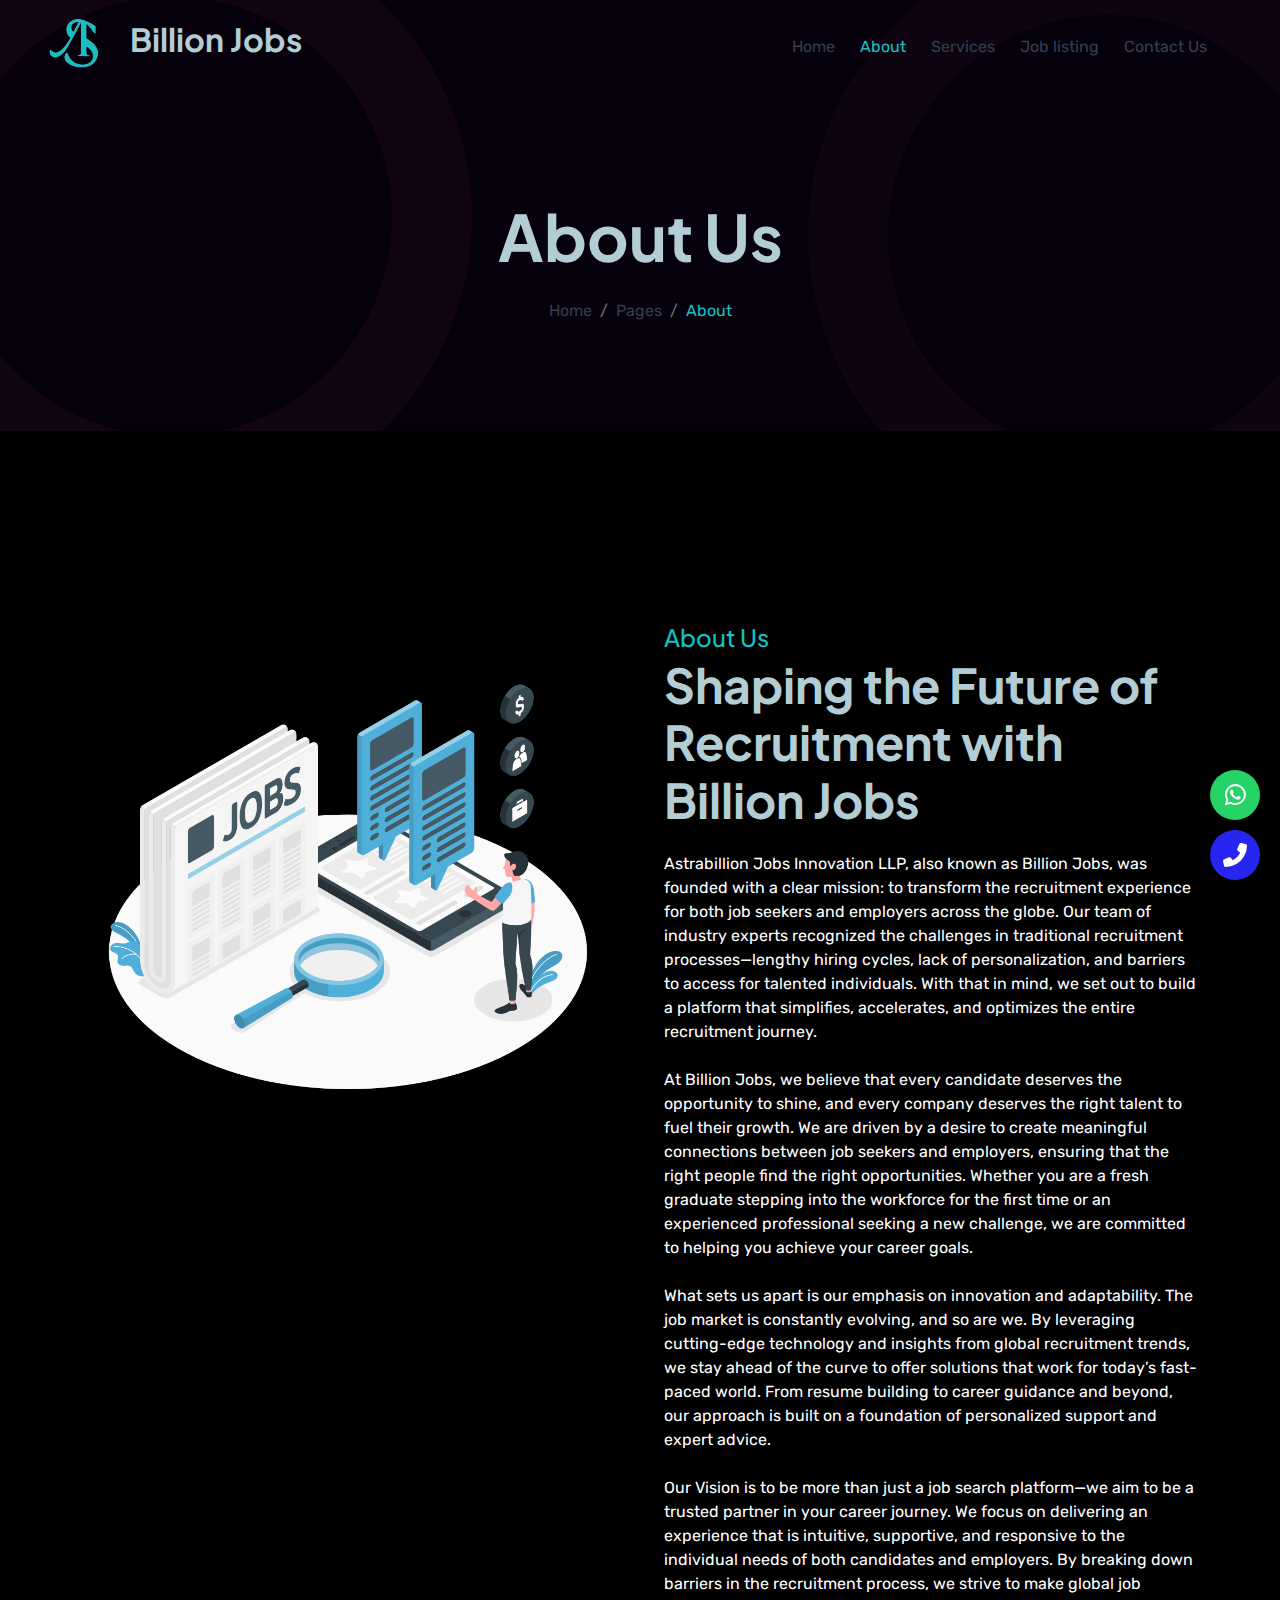
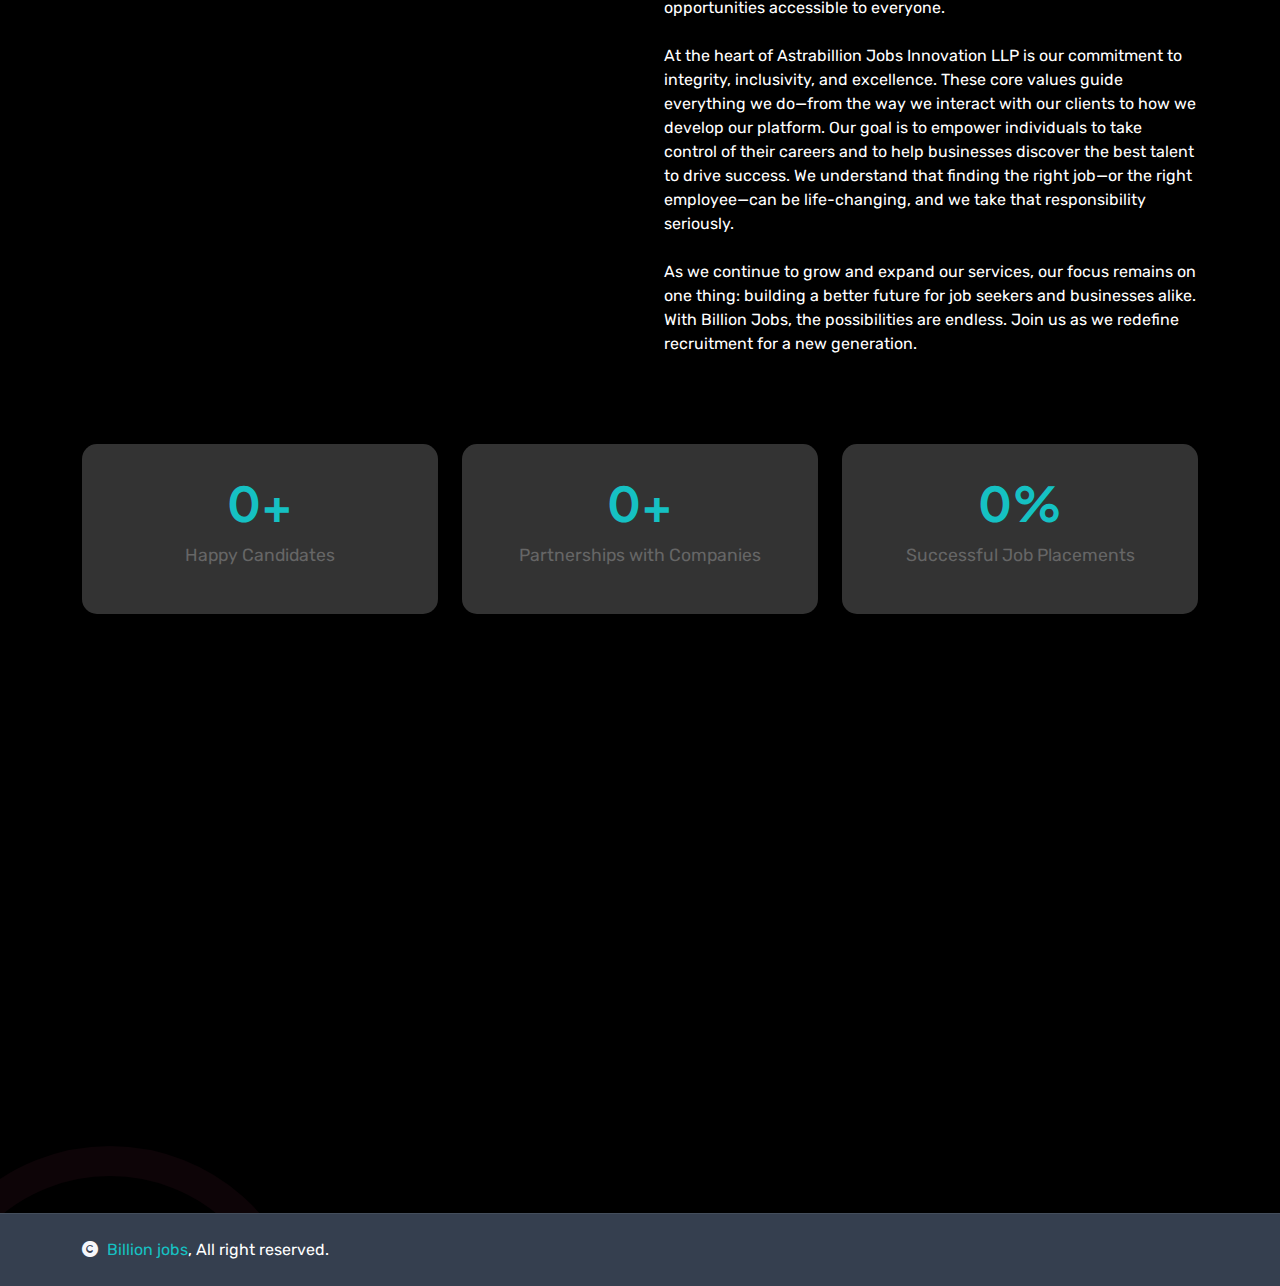
==== commit bd0f856c: "last" ====
--- a/about.html
+++ b/about.html
@@ -216,7 +216,7 @@
                 <!--/* This template is free as long as you keep the below author’s credit link/attribution link/backlink. ***/-->
                 <!--/*** If you'd like to use the template without the below author’s credit link/attribution link/backlink, ***/-->
                 <!--/*** you can purchase the Credit Removal License from "https://htmlcodex.com/credit-removal". ***/-->
-                Designed By <a class="border-bottom" href="https://www.acmeflare.in/">Acmeflare</a>
+              
             </div>
         </div>
     </div>
